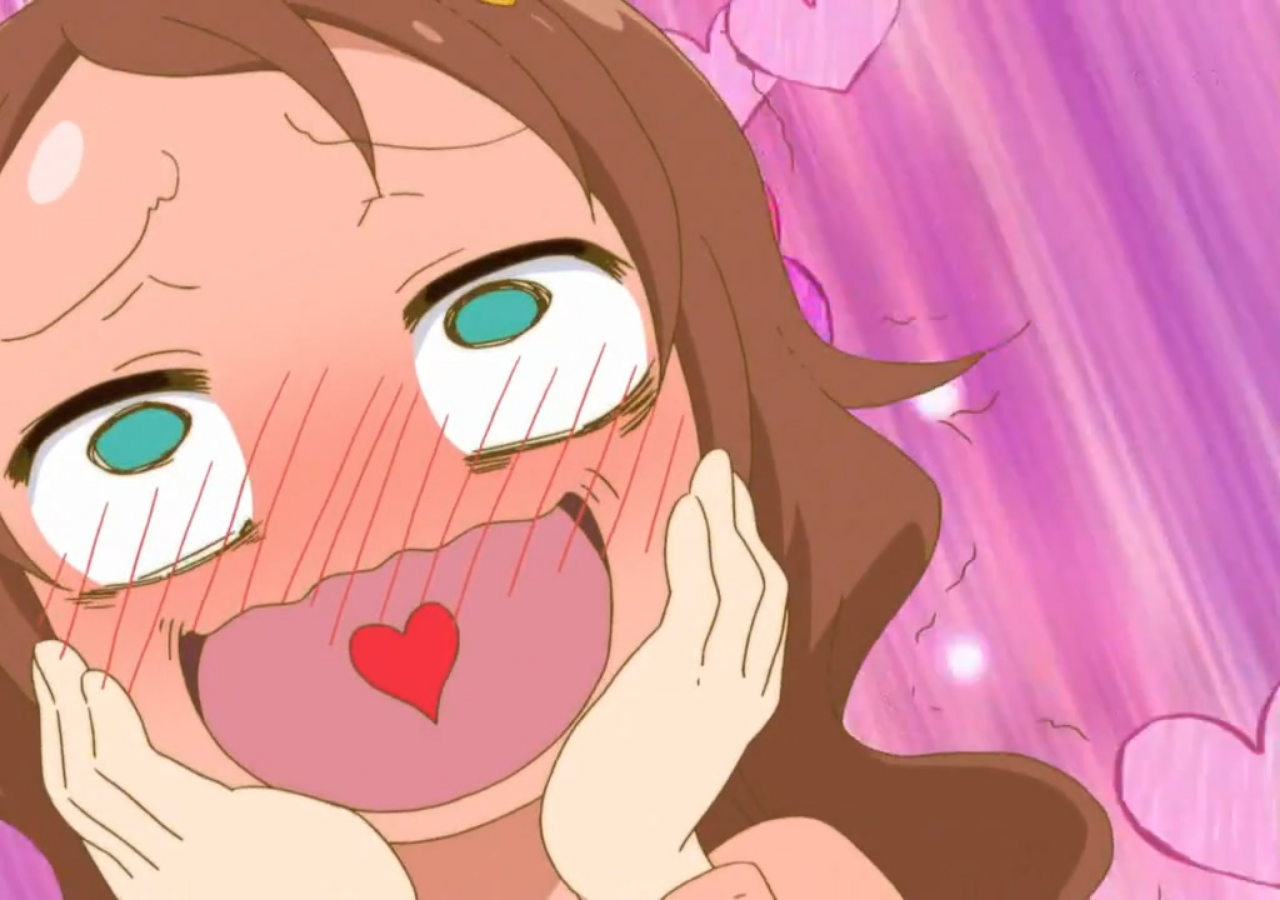
==== index.html @ fad3726c "Add files via upload" ====
<!-- Note ยังไม่สมประกอบ :P  -->
<html>

<head>

  <meta charset="UTF-8">

 

  <title>My Beta</title>

  <style>
  body {
  margin: 0;
  background: #000; 
}
video { 
  position: fixed;
  right: 0;
  bottom: 0;
  min-width: 100%;
  min-height: 100%;
  width: auto;
  height: auto;
  z-index: -100;
 background: url('kaaa.jpg') no-repeat;
  background-size: cover;
  -webkit-transition: 1s opacity;
          transition: 1s opacity;
}
.stopfade { 
   opacity: .5;
}

#polina { 
  font-family: Agenda-Light, Agenda Light, Agenda, Arial Narrow, sans-serif;
  font-weight:100; 
  background: rgba(0,0,0,0.3);
  color: white;
  padding: 2rem;
  width: 33%;
  margin:2rem;
  float: right;
  font-size: 1.2rem;
}
h1 {
  font-size: 3rem;
  text-transform: uppercase;
  margin-top: 0;
  letter-spacing: .3rem;
}
#polina button { 
  display: block;
  width: 80%;
  padding: .4rem;
  border: none; 
  margin: 1rem auto; 
  font-size: 1.3rem;
  background: rgba(255,255,255,0.23);
  color: #fff;
  border-radius: 3px; 
  cursor: pointer;
  -webkit-transition: .3s background;
          transition: .3s background;
}

a {
  display: inline-block;
  color: #fff;
  text-decoration: none;
  background:rgba(0,0,0,0.5);
  padding: .5rem;
  -webkit-transition: .6s background;
          transition: .6s background; 
}
a:hover{
  background:rgba(0,0,0,0.9);
}
@media screen and (max-width: 500px) { 
  div{width:70%;} 
}
@media screen and (max-device-width: 800px) {
  html { background: url('//hestia.dance/hestia_dance.jpg') #000 no-repeat center center fixed; }
  #bgvid { display: none; }
}

</style>

  <script src="//ajax.googleapis.com/ajax/libs/jquery/2.1.3/jquery.min.js"></script>
  
  <script>
    window.console = window.console || function(t) {};
    window.open = function(){ console.log('window.open is disabled.'); };
    window.print = function(){ console.log('window.print is disabled.'); };
    // Support hover state for mobile.
    if (false) {
      window.ontouchstart = function(){};
    }
  </script>

</head>

<body>

  <video autoplay  poster="kaaa.jpg" id="bgvid" loop>

<source src="riko.webm" type="video/webm">
<source src="riko.MP4" type="video/mp4">
</video>

  <script>
    if (document.location.search.match(/type=embed/gi)) {
      window.parent.postMessage('resize', "*");
    }
  </script>

  <script src="stopExecutionOnTimeout.js"></script>

  <script>
    var vid = document.getElementById('bgvid');
var pauseButton = document.querySelector('#polina button');
function vidFade() {
    vid.classList.add('stopfade');
}
vid.addEventListener('ended', function () {
    vid.pause();
    vidFade();
});
pauseButton.addEventListener('click', function () {
    vid.classList.toggle('stopfade');
    if (vid.paused) {
        vid.play();
        pauseButton.innerHTML = 'Pause';
    } else {
        vid.pause();
        pauseButton.innerHTML = 'Paused';
    }
});
    //@ sourceURL=pen.js
  </script>
  
<audio src="Seanbobo.mp3" autoplay="autoplay" loop="loop">	
	<embed 
	src="Seanbobo.mp3"
	loop="true"
	autostart="true"
	hidden="true" />
</audio>

</body>

</html>
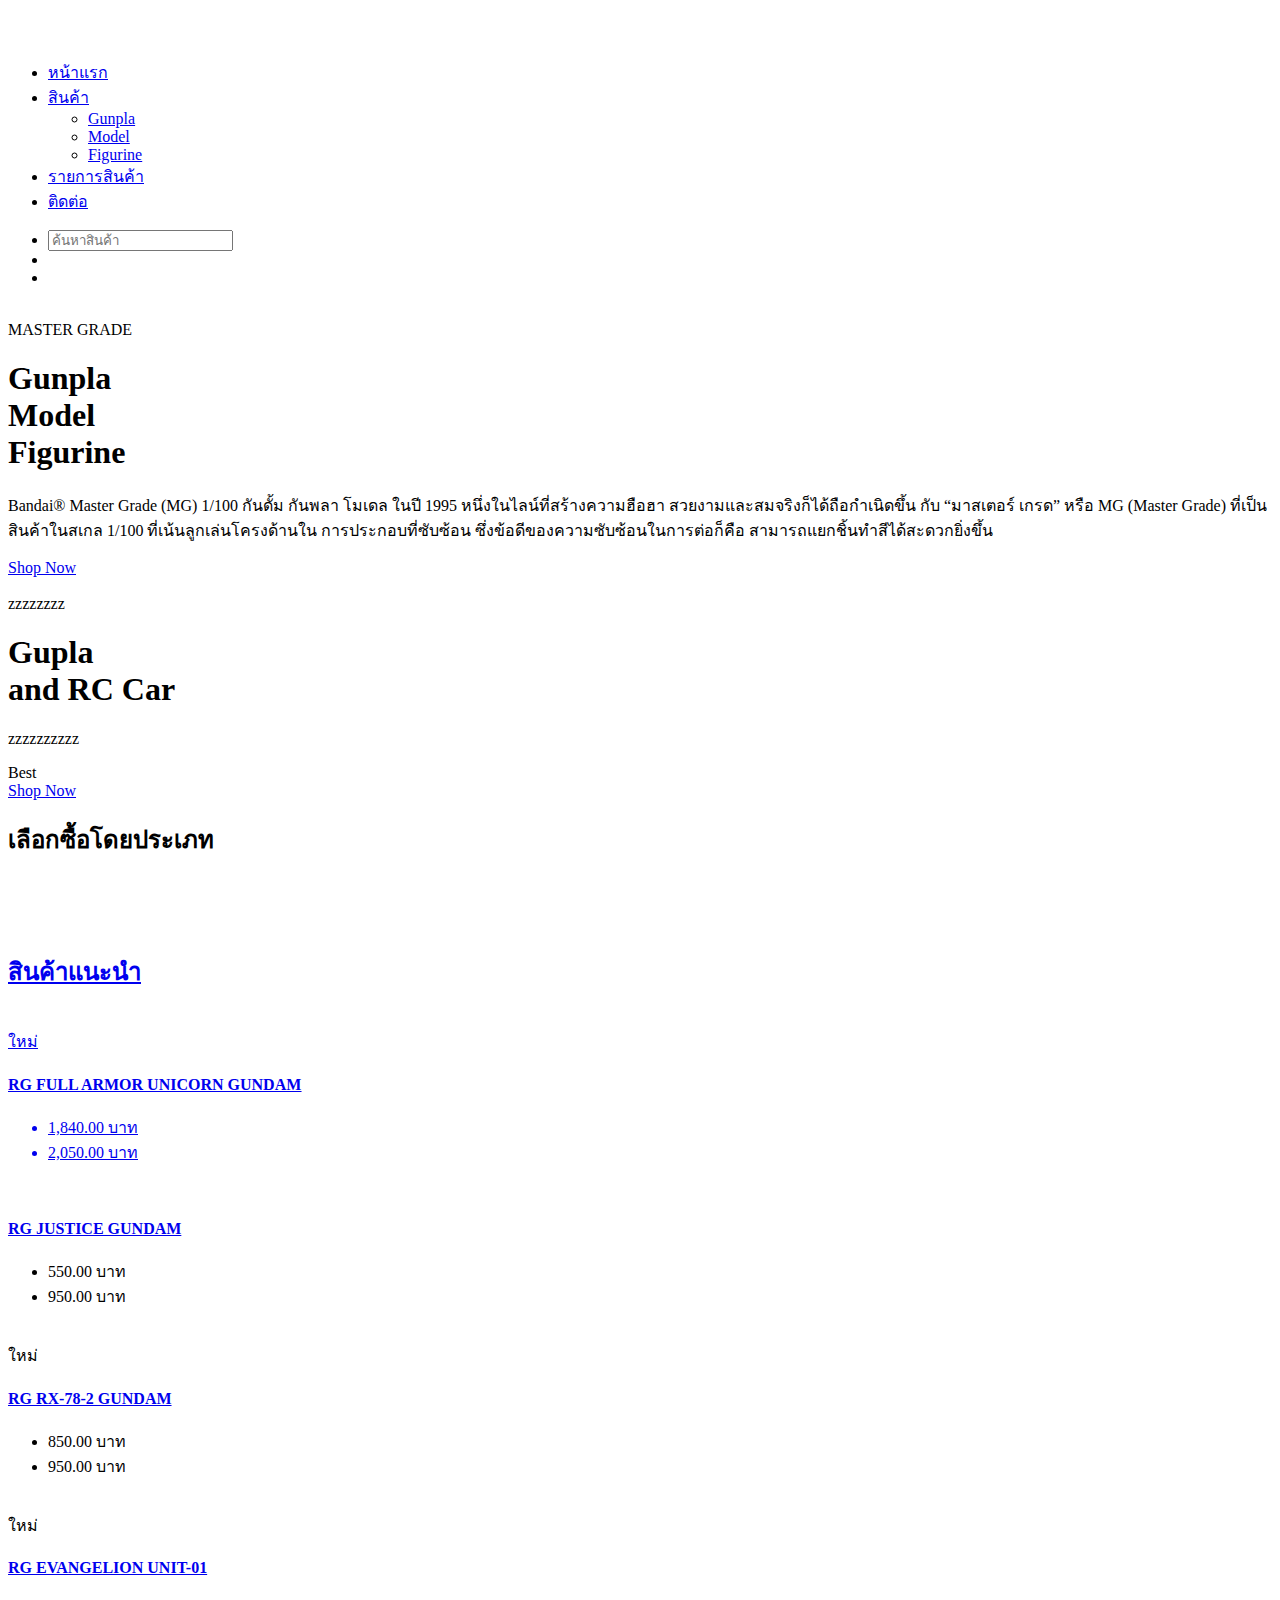
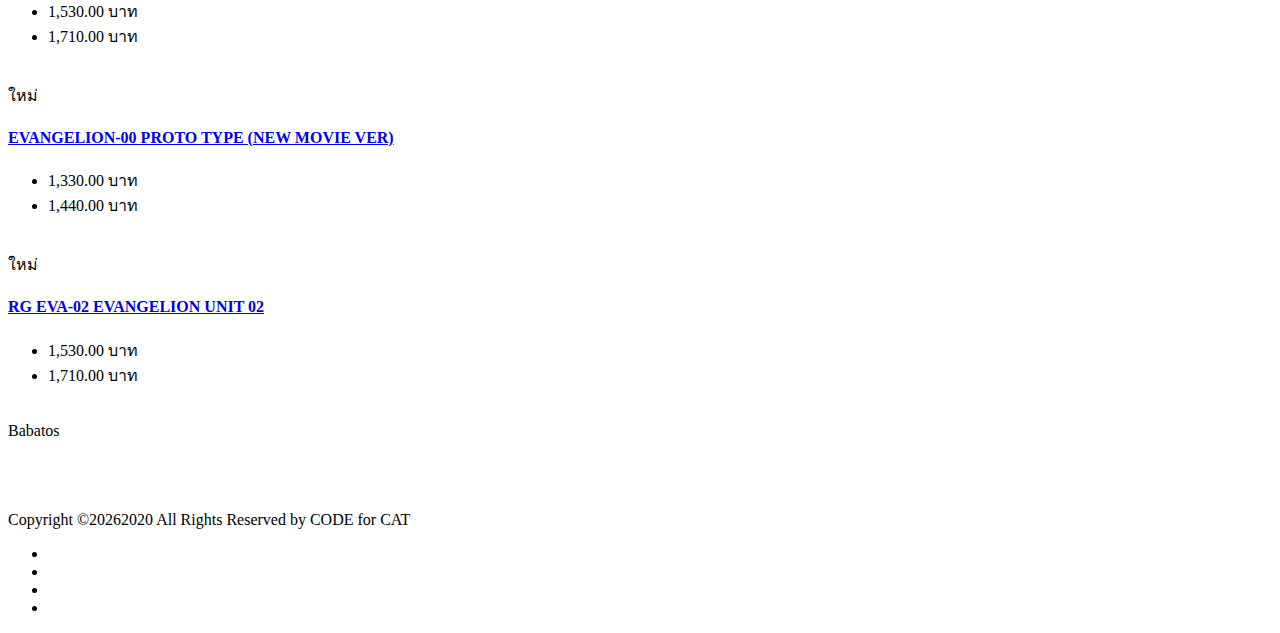
==== commit 2b50b182: "Add files via upload" ====
--- a/index.html
+++ b/index.html
@@ -1,152 +1,561 @@
-<!-- Note ยังไม่สมประกอบ :P  -->
-<html>
-
-<head>
-
-  <meta charset="UTF-8">
-
- 
-
-  <title>My Beta</title>
-
-  <style>
-  body {
-  margin: 0;
-  background: #000; 
-}
-video { 
-  position: fixed;
-  right: 0;
-  bottom: 0;
-  min-width: 100%;
-  min-height: 100%;
-  width: auto;
-  height: auto;
-  z-index: -100;
- background: url('kaaa.jpg') no-repeat;
-  background-size: cover;
-  -webkit-transition: 1s opacity;
-          transition: 1s opacity;
-}
-.stopfade { 
-   opacity: .5;
-}
-
-#polina { 
-  font-family: Agenda-Light, Agenda Light, Agenda, Arial Narrow, sans-serif;
-  font-weight:100; 
-  background: rgba(0,0,0,0.3);
-  color: white;
-  padding: 2rem;
-  width: 33%;
-  margin:2rem;
-  float: right;
-  font-size: 1.2rem;
-}
-h1 {
-  font-size: 3rem;
-  text-transform: uppercase;
-  margin-top: 0;
-  letter-spacing: .3rem;
-}
-#polina button { 
-  display: block;
-  width: 80%;
-  padding: .4rem;
-  border: none; 
-  margin: 1rem auto; 
-  font-size: 1.3rem;
-  background: rgba(255,255,255,0.23);
-  color: #fff;
-  border-radius: 3px; 
-  cursor: pointer;
-  -webkit-transition: .3s background;
-          transition: .3s background;
-}
-
-a {
-  display: inline-block;
-  color: #fff;
-  text-decoration: none;
-  background:rgba(0,0,0,0.5);
-  padding: .5rem;
-  -webkit-transition: .6s background;
-          transition: .6s background; 
-}
-a:hover{
-  background:rgba(0,0,0,0.9);
-}
-@media screen and (max-width: 500px) { 
-  div{width:70%;} 
-}
-@media screen and (max-device-width: 800px) {
-  html { background: url('//hestia.dance/hestia_dance.jpg') #000 no-repeat center center fixed; }
-  #bgvid { display: none; }
-}
-
-</style>
-
-  <script src="//ajax.googleapis.com/ajax/libs/jquery/2.1.3/jquery.min.js"></script>
-  
-  <script>
-    window.console = window.console || function(t) {};
-    window.open = function(){ console.log('window.open is disabled.'); };
-    window.print = function(){ console.log('window.print is disabled.'); };
-    // Support hover state for mobile.
-    if (false) {
-      window.ontouchstart = function(){};
-    }
-  </script>
-
-</head>
-
-<body>
-
-  <video autoplay  poster="kaaa.jpg" id="bgvid" loop>
-
-<source src="riko.webm" type="video/webm">
-<source src="riko.MP4" type="video/mp4">
-</video>
-
-  <script>
-    if (document.location.search.match(/type=embed/gi)) {
-      window.parent.postMessage('resize', "*");
-    }
-  </script>
-
-  <script src="stopExecutionOnTimeout.js"></script>
-
-  <script>
-    var vid = document.getElementById('bgvid');
-var pauseButton = document.querySelector('#polina button');
-function vidFade() {
-    vid.classList.add('stopfade');
-}
-vid.addEventListener('ended', function () {
-    vid.pause();
-    vidFade();
-});
-pauseButton.addEventListener('click', function () {
-    vid.classList.toggle('stopfade');
-    if (vid.paused) {
-        vid.play();
-        pauseButton.innerHTML = 'Pause';
-    } else {
-        vid.pause();
-        pauseButton.innerHTML = 'Paused';
-    }
-});
-    //@ sourceURL=pen.js
-  </script>
-  
-<audio src="Seanbobo.mp3" autoplay="autoplay" loop="loop">	
-	<embed 
-	src="Seanbobo.mp3"
-	loop="true"
-	autostart="true"
-	hidden="true" />
-</audio>
-
-</body>
-
-</html>
+<!doctype html>
+<html class="no-js" lang="zxx">
+    <head>
+        <meta charset="utf-8">
+        <meta http-equiv="x-ua-compatible" content="ie=edge">
+        <title> CFC </title>
+        <meta name="description" content="">
+        <meta name="viewport" content="width=device-width, initial-scale=1">
+        <link rel="manifest" href="site.webmanifest">
+        <link rel="shortcut icon" type="image/x-icon" href="assets/img/favicon.ico">
+        <link href="https://fonts.googleapis.com/css2?family=Kanit:wght@500&family=Staatliches&display=swap" rel="stylesheet">
+        <!-- CSS here -->
+        
+            <link rel="stylesheet" href="assets/css/bootstrap.min.css">
+            <link rel="stylesheet" href="assets/css/owl.carousel.min.css">
+            <link rel="stylesheet" href="assets/css/flaticon.css">
+            <link rel="stylesheet" href="assets/css/slicknav.css">
+            <link rel="stylesheet" href="assets/css/animate.min.css">
+            <link rel="stylesheet" href="assets/css/magnific-popup.css">
+            <link rel="stylesheet" href="assets/css/fontawesome-all.min.css">
+            <link rel="stylesheet" href="assets/css/themify-icons.css">
+            <link rel="stylesheet" href="assets/css/slick.css">
+            <link rel="stylesheet" href="assets/css/nice-select.css">
+            <link rel="stylesheet" href="assets/css/style.css">
+            <link rel="stylesheet" href="assets/css/footer.css">
+
+   </head>
+
+   <body>
+       
+    <!-- Preloader Start -->
+    <div id="preloader-active">
+        <div class="preloader d-flex align-items-center justify-content-center">
+            <div class="preloader-inner position-relative">
+                <div class="preloader-circle"></div>
+                <div class="preloader-img pere-text">
+                    <img src="assets/img/logo/prelo.png" alt="">
+                </div>
+            </div>
+        </div>
+    </div>
+    <!-- Preloader End -->
+
+    <header>
+        <!-- Header Start -->
+       <div class="header-area">
+            <div class="main-header ">
+                
+               <div class="header-bottom  header-sticky">
+                    <div class="container-fluid">
+                        <div class="row align-items-center">
+                            <!-- Logo -->
+                            <div class="col-xl-1 col-lg-1 col-md-1 col-sm-3">
+                                <div class="logo">
+                                  <a href="index.html"><img src="assets/img/logo/logo.png" alt=""></a>
+                                </div>
+                            </div>
+                            <div class="col-xl-6 col-lg-8 col-md-7 col-sm-5">
+                                <!-- Main-menu -->
+                                <div class="main-menu f-right d-none d-lg-block">
+                                    <nav>                                                
+                                        <ul id="navigation">                                                                                                                                     
+                                            <li><a href="index.html">หน้าแรก</a></li>
+                                            
+                                            <li class="hot"><a href="#">สินค้า</a>
+                                                <ul class="submenu">
+                                                    <li class="hot"><a href="gunpla.html">Gunpla</a></li>
+                                                    <li><a href="model.html">Model</a></li>
+                                                    <li><a href="figurine.html">Figurine</a></li>
+                                                </ul></li>
+                                            <li><a href="product_list.html">รายการสินค้า</a>                                            
+                                            </li>
+                                           
+                                            
+                                            <li><a href="contact.html">ติดต่อ</a></li>
+                                        </ul>
+                                    </nav>
+                                </div>
+                            </div> 
+                            <div class="col-xl-5 col-lg-3 col-md-3 col-sm-3 fix-card">
+                                <ul class="header-right f-right d-none d-lg-block d-flex justify-content-between">
+                                    <li class="d-none d-xl-block">
+                                        <div class="form-box f-right ">
+                                            <input type="text" name="Search" placeholder="ค้นหาสินค้า">
+                                            <div class="search-icon">
+                                                <i class="fas fa-search special-tag"></i>
+                                            </div>
+                                        </div>
+                                     </li>
+                                    <li class=" d-none d-xl-block">
+                                       
+                                    </li>
+                                    <li>
+                                       
+                                    </li>
+                                   
+                                </ul>
+                            </div>
+                            <!-- Mobile Menu -->
+                            <div class="col-12">
+                                <div class="mobile_menu d-block d-lg-none"></div>
+                            </div>
+                        </div>
+                    </div>
+               </div>
+            </div>
+       </div>
+        <!-- Header End -->
+    </header>
+
+    <main>
+
+        <!-- slider Area Start -->
+        <div class="slider-area ">
+            <!-- Mobile Menu -->
+            <div class="slider-active">
+                <div class="single-slider slider-height" data-background="assets/img/hero/h1_hero.png">
+                    <div class="container">
+                        <div class="row d-flex align-items-center justify-content-between">
+                            <div class="col-xl-6 col-lg-6 col-md-6 col-sm-6 d-none d-md-block">
+                                <div class="hero__img" data-animation="bounceIn" data-delay=".4s">
+                                    <img src="assets/img/hero/hero_man.png" alt="">
+                                </div>
+                            </div>
+                            <div class="col-xl-5 col-lg-5 col-md-5 col-sm-8">
+                                <div class="hero__caption">
+                                    <span data-animation="fadeInRight" data-delay=".4s">MASTER GRADE </span>
+                                    <h1 data-animation="fadeInRight" data-delay=".6s">Gunpla <br> Model <br> Figurine </h1>
+                                    <p data-animation="fadeInRight" data-delay=".8s">Bandai® Master Grade (MG) 1/100 กันดั้ม กันพลา โมเดล ในปี 1995 หนึ่งในไลน์ที่สร้างความฮือฮา สวยงามและสมจริงก็ได้ถือกำเนิดขึ้น กับ “มาสเตอร์ เกรด” หรือ MG (Master Grade) ที่เป็นสินค้าในสเกล 1/100 ที่เน้นลูกเล่นโครงด้านใน การประกอบที่ซับซ้อน ซึ่งข้อดีของความซับซ้อนในการต่อก็คือ สามารถแยกชิ้นทำสีได้สะดวกยิ่งขึ้น
+
+                                    </p>
+                                    <!-- Hero-btn -->
+                                    <div class="hero__btn" data-animation="fadeInRight" data-delay="1s">
+                                        <a href="product_list.html" class="btn hero-btn">Shop Now</a>
+                                    </div>
+                                </div>
+                                
+                            </div>
+                        </div>
+                    </div>
+                </div>
+                <div class="single-slider slider-height" data-background="assets/img/hero/h1_hero.jpg">
+                    <div class="container">
+                        <div class="row d-flex align-items-center justify-content-between">
+                            <div class="col-xl-6 col-lg-6 col-md-6 col-sm-6 d-none d-md-block">
+                                <div class="hero__img" data-animation="bounceIn" data-delay=".4s">
+                                    <img src="assets/img/hero/hero_man.png" alt="">
+                                </div>
+                            </div>
+                            <div class="col-xl-5 col-lg-5 col-md-5 col-sm-8">
+                                <div class="hero__caption">
+                                    <span data-animation="fadeInRight" data-delay=".4s">zzzzzzzz</span>
+                                    <h1 data-animation="fadeInRight" data-delay=".6s">Gupla <br> and RC Car</h1>
+                                    <p data-animation="fadeInRight" data-delay=".8s">zzzzzzzzzz</p>
+                                    <!-- Hero-btn -->Best
+                                    <div class="hero__btn" data-animation="fadeInRight" data-delay="1s">
+                                        <a href="industries.html" class="btn hero-btn">Shop Now</a>
+                                    </div>
+                                </div>
+                            </div>
+                        </div>
+                    </div>
+                </div>
+            </div>
+        </div>
+        <!-- slider Area End-->
+        <!-- Category Area Start-->
+        <section class="category-area section-padding30">
+            <div class="container-fluid">
+                <!-- Section Tittle -->
+                <div class="row">
+                    <div class="col-lg-12">
+                        <div class="section-tittle text-center mb-85">
+                            <h2>เลือกซื้อโดยประเภท</h2>
+                        </div>
+                    </div>
+                </div>
+                <div class="row">
+                    <div class="col-xl-4 col-lg-6">
+                        <div class="single-category mb-30">
+                            <div class="category-img">
+                                <a href="gunpla.html"><img src="assets/img/categori/gunpla.png" alt="">
+                                <div class="category-caption"></a>
+                                    
+                                </div>
+                            </div>
+                        </div>
+                    </div>
+                     <div class="col-xl-4 col-lg-6">
+                        <div class="single-category mb-30">
+                            <div class="category-img text-center">
+                                <a href="model.html"><img src="assets/img/categori/model.png" alt="">
+                                <div class="category-caption">
+                                   
+                                </div>
+                            </div>
+                        </div>
+                    </div>
+                    <div class="col-xl-4 col-lg-6">
+                        <div class="single-category mb-30">
+                            <div class="category-img">
+                                <a href="figurine.html"><img src="assets/img/categori/figurine.png" alt="">
+                                <div class="category-caption">
+                                   
+                                </div>
+                            </div>
+                        </div>
+                    </div>
+                </div>
+            </div>
+        </section>
+        <!-- Category Area End-->
+        <!-- Latest Products Start -->
+        <section class="latest-product-area padding-bottom">
+            <div class="container">
+                <div class="row product-btn d-flex justify-content-end align-items-end">
+                    <!-- Section Tittle -->
+                    <div class="col-xl-4 col-lg-5 col-md-5">
+                        <div class="section-tittle mb-30">
+                            <h2>สินค้าแนะนำ</h2>
+                        </div>
+                    </div>
+                    <div class="col-xl-8 col-lg-7 col-md-7">
+                        <div class="properties__button f-right">
+                            <!--Nav Button  -->
+                            <!---ช่างแม่งnav>                                                                                                
+                                <div class="nav nav-tabs" id="nav-tab" role="tablist">
+                                    <a class="nav-item nav-link active" id="nav-home-tab" data-toggle="tab" href="#nav-home" role="tab" aria-controls="nav-home" aria-selected="true">ทั้งหมด</a>
+                                    <a class="nav-item nav-link" id="nav-profile-tab" data-toggle="tab" href="#nav-profile" role="tab" aria-controls="nav-profile" aria-selected="false">ใหม่</a>
+                                    <a class="nav-item nav-link" id="nav-contact-tab" data-toggle="tab" href="#nav-contact" role="tab" aria-controls="nav-contact" aria-selected="false">เด่น</a>
+                                    <a class="nav-item nav-link" id="nav-last-tab" data-toggle="tab" href="#nav-last" role="tab" aria-controls="nav-contact" aria-selected="false">ลดพิเศษ</a>
+                                </div>
+                            </nav>
+                            <!--End Nav Button  -->
+                        </div>
+                    </div>
+                </div>
+                <!-- Nav Card -->
+                <div class="tab-content" id="nav-tabContent">
+                    <!-- card one -->
+                    <div class="tab-pane fade show active" id="nav-home" role="tabpanel" aria-labelledby="nav-home-tab">
+                        <div class="row">
+
+                            <div class="col-xl-4 col-lg-4 col-md-6">
+                                <div class="single-product mb-60">
+                                    <div class="product-img">
+                                        <img src="assets/img/categori/product12.jpg" alt="">
+                                        <div class="new-product">
+                                            <span>ใหม่</span>
+                                        </div>
+                                    </div>
+                                    <div class="product-caption">
+                                        <div class="product-ratting">
+                                            <i class="far fa-star"></i>
+                                            <i class="far fa-star"></i>
+                                            <i class="far fa-star"></i>
+                                            <i class="far fa-star"></i>
+                                            <i class="far fa-star"></i>
+                                        </div>
+                                        <h4><a href="#">RG FULL ARMOR UNICORN GUNDAM</a></h4>
+                                        <div class="price">
+                                            <ul>
+                                                <li>1,840.00 บาท</li>
+                                                <li class="discount">2,050.00 บาท</li>
+                                            </ul>
+                                        </div>
+                                    </div>
+                                </div>
+                            </div>
+
+                              
+                            <div class="col-xl-4 col-lg-4 col-md-6">
+                                <div class="single-product mb-60">
+                                    <div class="product-img">
+                                        <img src="assets/img/categori/product13.jpg" alt="">
+                                    </div>
+                                    <div class="product-caption">
+                                        <div class="product-ratting">
+                                            <i class="far fa-star"></i>
+                                            <i class="far fa-star"></i>
+                                            <i class="far fa-star"></i>
+                                            <i class="far fa-star low-star"></i>
+                                            <i class="far fa-star low-star"></i>
+                                        </div>
+                                        <h4><a href="#">RG JUSTICE GUNDAM</a></h4>
+                                        <div class="price">
+                                            <ul>
+                                                <li>550.00 บาท</li>
+                                                <li class="discount">950.00 บาท</li>
+                                            </ul>
+                                        </div>
+                                    </div>
+                                </div>
+                            </div>
+
+                            <div class="col-xl-4 col-lg-4 col-md-6">
+                                <div class="single-product mb-60">
+                                    <div class="product-img">
+                                        <img src="assets/img/categori/product1.jpg" alt="">
+                                        <div class="new-product">
+                                            <span>ใหม่</span>
+                                        </div>
+                                    </div>
+                                    <div class="product-caption">
+                                        <div class="product-ratting">
+                                            <i class="far fa-star"></i>
+                                            <i class="far fa-star"></i>
+                                            <i class="far fa-star"></i>
+                                            <i class="far fa-star low-star"></i>
+                                            <i class="far fa-star low-star"></i>
+                                        </div>
+                                       
+                                        <h4><a href="#">RG RX-78-2 GUNDAM</a></h4>
+                                        <div class="price">
+                                            <ul>
+                                                <li>850.00 บาท</li>
+                                                <li class="discount">950.00 บาท</li>
+                                            </ul>
+                                        </div>
+                                    </div>
+                                </div>
+                            </div>
+
+                            <div class="tab-pane fade show active" id="nav-home" role="tabpanel" aria-labelledby="nav-home-tab">
+                        <div class="row">
+                            <div class="col-xl-4 col-lg-4 col-md-6">
+                                <div class="single-product mb-60">
+                                    <div class="product-img">
+                                        <img src="assets/img/categori/product21.jpg" alt="">
+                                        <div class="new-product">
+                                            <span>ใหม่</span>
+                                        </div>
+                                    </div>
+                                    <div class="product-caption">
+                                        <div class="product-ratting">
+                                            <i class="far fa-star"></i>
+                                            <i class="far fa-star"></i>
+                                            <i class="far fa-star"></i>
+                                            <i class="far fa-star"></i>
+                                            <i class="far fa-star"></i>
+                                        </div>
+                                        <h4><a href="#">RG EVANGELION UNIT-01</a></h4>
+                                        <div class="price">
+                                            <ul>
+                                                <li>1,530.00 บาท</li>
+                                                <li class="discount">1,710.00 บาท</li>
+                                            </ul>
+                                        </div>
+                                    </div>
+                                </div>
+                            </div>
+
+                            <div class="col-xl-4 col-lg-4 col-md-6">
+                                <div class="single-product mb-60">
+                                    <div class="product-img">
+                                        <img src="assets/img/categori/product22.jpg" alt="">
+                                        <div class="new-product">
+                                            <span>ใหม่</span>
+                                        </div>
+                                    </div>
+                                    <div class="product-caption">
+                                        <div class="product-ratting">
+                                            <i class="far fa-star"></i>
+                                            <i class="far fa-star"></i>
+                                            <i class="far fa-star"></i>
+                                            <i class="far fa-star"></i>
+                                            <i class="far fa-star low-star"></i>
+                                        </div>
+                                        <h4><a href="#">EVANGELION-00 PROTO TYPE (NEW MOVIE VER)</a></h4>
+                                        <div class="price">
+                                            <ul>
+                                                <li>1,330.00 บาท</li>
+                                                <li class="discount">1,440.00 บาท</li>
+                                            </ul>
+                                        </div>
+                                    </div>
+                                </div>
+                            </div>
+
+                            <div class="col-xl-4 col-lg-4 col-md-6">
+                                <div class="single-product mb-60">
+                                    <div class="product-img">
+                                        <img src="assets/img/categori/product23.jpg" alt="">
+                                        <div class="new-product">
+                                            <span>ใหม่</span>
+                                        </div>
+                                    </div>
+                                    <div class="product-caption">
+                                        <div class="product-ratting">
+                                            <i class="far fa-star"></i>
+                                            <i class="far fa-star"></i>
+                                            <i class="far fa-star"></i>
+                                            <i class="far fa-star"></i>
+                                            <i class="far fa-star low-star"></i>
+                                        </div>
+                                        <h4><a href="#">RG EVA-02 EVANGELION UNIT 02</a></h4>
+                                        <div class="price">
+                                            <ul>
+                                                <li>1,530.00 บาท</li>
+                                                <li class="discount">1,710.00 บาท</li>
+                                            </ul>
+                                        </div>
+                                    </div>
+                                </div>
+                            </div>
+                        </div>
+                    </div>
+                    
+                <!-- End Nav Card -->
+            </div>
+        </section>
+        <!-- Latest Products End -->
+        <!-- Best Product Start -->
+        <div class="best-product-area lf-padding" >
+           <div class="product-wrapper bg-height" style="background-image: url('assets/img/categori/card.png')">
+                <div class="container position-relative">
+                    <div class="row justify-content-between align-items-end">
+                        <div class="product-man position-absolute  d-none d-lg-block">
+                            <img src="assets/img/categori/card-man.png" alt="">
+                        </div>
+                        <div class="col-xl-2 col-lg-2 col-md-2 d-none d-lg-block">
+                            <div class="vertical-text">
+                                <span>Babatos</span>
+                            </div>
+                        </div>
+                        <div class="col-xl-8 col-lg-8">
+                            <div class="best-product-caption">
+                                <h2> </h2>
+                                
+                                
+                            </div>
+                        </div>
+                    </div>
+                </div>
+           </div>
+           <!-- Shape -->
+           <div class="shape bounce-animate d-none d-md-block">
+               <img src="assets/img/categori/card-shape.png" alt="">
+           </div>
+        </div>
+        <!-- Best Product End-->
+   
+           
+        <!-- Shop Method Start-->
+        
+        <!-- Shop Method End-->
+        <!-- Gallery Start-->
+        <!--div class="gallery-wrapper lf-padding">
+            <div class="gallery-area">
+                <div class="container-fluid">
+                    <div class="row">
+                        <div class="gallery-items">
+                            <img src="assets/img/gallery/gallery1.jpg" alt="">
+                        </div> 
+                        <div class="gallery-items">
+                            <img src="assets/img/gallery/gallery2.jpg" alt="">
+                        </div>
+                        <div class="gallery-items">
+                            <img src="assets/img/gallery/gallery3.jpg" alt="">
+                        </div>
+                        <div class="gallery-items">
+                            <img src="assets/img/gallery/gallery4.jpg" alt="">
+                        </div>
+                        <div class="gallery-items">
+                            <img src="assets/img/gallery/gallery5.jpg" alt="">
+                        </div>
+                    </div>
+                </div>
+            </div>
+        </div>
+        <!-- Gallery End-->
+
+    </main>
+ <!-- Footer Start-->
+<footer>
+    <div class="footer-area footer-padding">
+        <div class="container">
+            <div class="row d-flex justify-content-between">
+                <div class="col-xl-3 col-lg-3 col-md-5 col-sm-6">
+                   <div class="single-footer-caption mb-50">
+                     <div class="single-footer-caption mb-30">
+                          <!-- logo -->
+                         <div class="footer-logo">
+                             <a href="index.html"><img src="assets/img/logo/logo2_footer.png" alt=""></a>
+                         </div>
+                         <div class="footer-tittle">
+                             <div class="footer-pera">
+                                 
+                            </div>
+                         </div>
+                     </div>
+                   </div>
+                </div>
+                
+                
+                
+            </div>
+            <!-- Footer bottom -->
+            <div class="row">
+             <div class="col-xl-7 col-lg-7 col-md-7">
+                 <div class="footer-copy-right">
+                     <p>
+Copyright ©<script>document.write(new Date().getFullYear());</script>2020 All Rights Reserved by CODE for CAT </a>
+</p>                   </div>
+             </div>
+              <div class="col-xl-5 col-lg-5 col-md-5">
+                 <div class="footer-copy-right f-right">
+                     <!-- social -->
+                     <ul class="social-network social-circle">
+                        <li><a class="icoTwitter" href="https://twitter.com/El_______lE" title="Twitter"><i class="fab fa-twitter"></i></a></li>
+                        <li><a class="icoFacebook" href="https://www.facebook.com/brawbank" title="Facebook"><i class="fab fa-facebook"></i></a></li>
+                        <li><a class="icoInstagram" href="https://www.instagram.com/cryst_als/" title="Instagram"><i class="fab fa-instagram"></i></a></li>
+                        <li><a class="icoInstagram" href="https://www.twitch.tv/blaaankk" title="twitch"><i class="fab fa-twitch"></i></a></li>
+                      </ul>
+                 </div>
+             </div>
+         </div>
+        </div>
+    </div>
+</footer>
+<!-- Footer End-->
+   
+	<!-- JS here -->
+	
+		<!-- All JS Custom Plugins Link Here here -->
+        <script src="./assets/js/vendor/modernizr-3.5.0.min.js"></script>
+		<!-- Jquery, Popper, Bootstrap -->
+		<script src="./assets/js/vendor/jquery-1.12.4.min.js"></script>
+        <script src="./assets/js/popper.min.js"></script>
+        <script src="./assets/js/bootstrap.min.js"></script>
+	    <!-- Jquery Mobile Menu -->
+        <script src="./assets/js/jquery.slicknav.min.js"></script>
+
+		<!-- Jquery Slick , Owl-Carousel Plugins -->
+        <script src="./assets/js/owl.carousel.min.js"></script>
+        <script src="./assets/js/slick.min.js"></script>
+
+		<!-- One Page, Animated-HeadLin -->
+        <script src="./assets/js/wow.min.js"></script>
+		<script src="./assets/js/animated.headline.js"></script>
+        <script src="./assets/js/jquery.magnific-popup.js"></script>
+
+		<!-- Scrollup, nice-select, sticky -->
+        <script src="./assets/js/jquery.scrollUp.min.js"></script>
+        <script src="./assets/js/jquery.nice-select.min.js"></script>
+		<script src="./assets/js/jquery.sticky.js"></script>
+        
+        <!-- contact js -->
+        <script src="./assets/js/contact.js"></script>
+        <script src="./assets/js/jquery.form.js"></script>
+        <script src="./assets/js/jquery.validate.min.js"></script>
+        <script src="./assets/js/mail-script.js"></script>
+        <script src="./assets/js/jquery.ajaxchimp.min.js"></script>
+        
+		<!-- Jquery Plugins, main Jquery -->	
+        <script src="./assets/js/plugins.js"></script>
+        <script src="./assets/js/main.js"></script>
+        
+        
+    </body>
+</html>